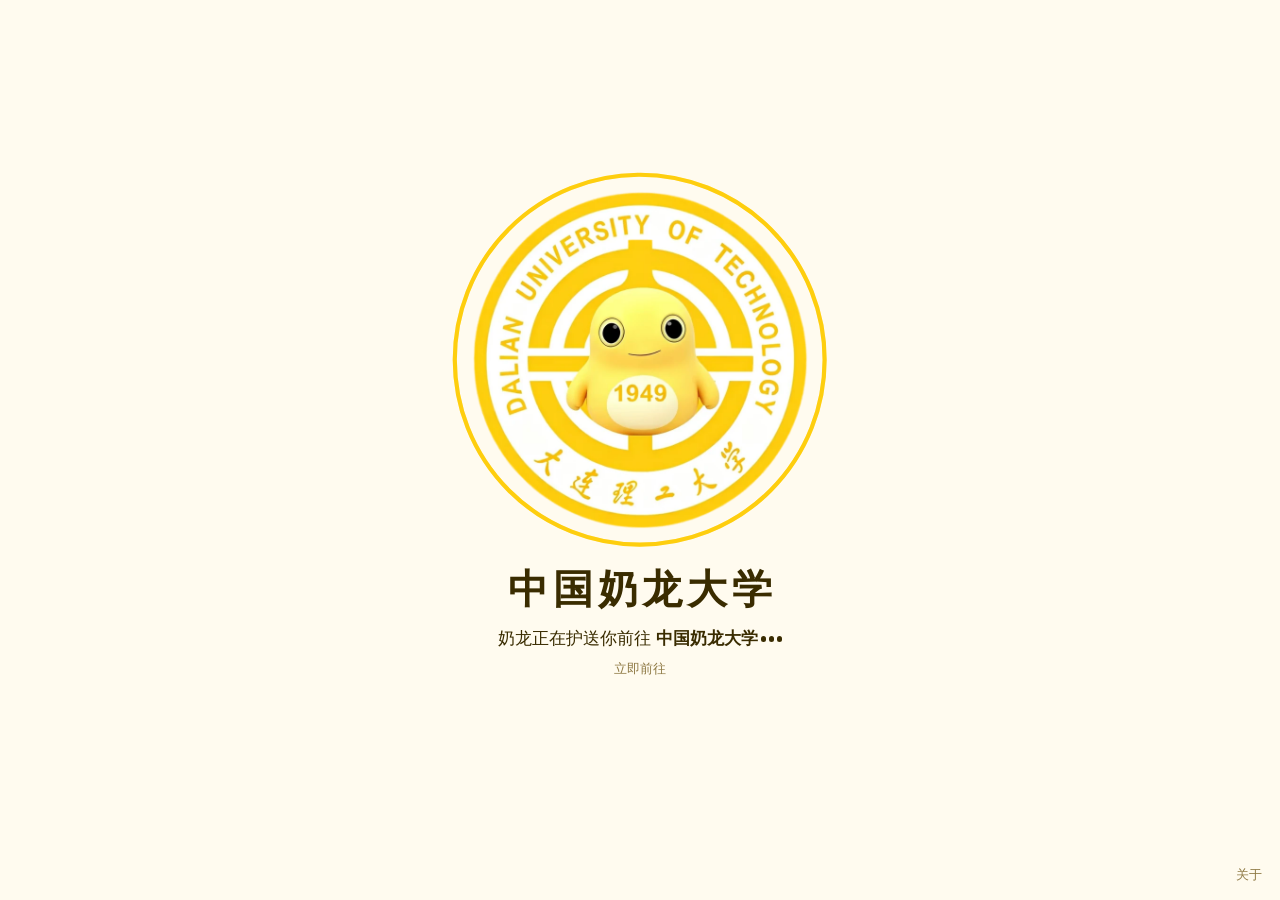
==== index.html @ d6df7ca1 "init" ====
<!DOCTYPE html>
<!-- saved from url=(0014)about:internet -->
<html lang="zh-CN" class="js"><head><meta http-equiv="Content-Type" content="text/html; charset=UTF-8">

<meta name="viewport" content="width=device-width, initial-scale=1, viewport-fit=cover">
<title>中国奶龙大学</title>
<meta name="description" content="奶龙正在护送你前往中国奶龙大学。">
<meta property="og:type" content="website">
<meta property="og:title" content="中国奶龙大学">
<meta property="og:description" content="奶龙正在护送你前往中国奶龙大学">
<meta property="og:image" content="https://nailong.dykey.net/og.jpg">
<meta name="twitter:card" content="summary">
<link rel="icon" type="image/png" href="https://xn--fiqs8srwb9iv6f6w9n.com/favicon.png">
<!-- 资源一律用绝对路径：任意路径都会返回本页，相对路径会在 /a/b 下失效 -->
<link rel="preload" as="image" type="image/webp" href="./中国奶龙大学_files/ring.webp">
<link rel="preload" as="image" type="image/webp" href="./中国奶龙大学_files/core.webp">
<!-- 有 JS 时先播开场动画再显示校区；没有 JS 时直接显示三个校区 -->
<script>document.documentElement.classList.add('js')</script>
<style>
  :root {
    --bg: #fffbef;
    --fg: #3a2c00;
    --muted: #8f7a45;
    --ink: #fece0e;
    --track: rgba(254, 206, 14, .22);
    --card: #ffffff;
    --size: min(64vw, 44vh, 340px);
    color-scheme: light dark;
  }
  @media (prefers-color-scheme: dark) {
    :root {
      --bg: #15120a;
      --fg: #f6edd0;
      --muted: #a8996c;
      --track: rgba(254, 206, 14, .16);
      --card: #221d12;
    }
  }

  * { box-sizing: border-box; margin: 0; }
  body {
    min-height: 100vh;
    min-height: 100svh;
    display: grid;
    place-items: center;
    padding: 24px 16px 56px;
    overflow: hidden;
    background: var(--bg);
    color: var(--fg);
    font-family: "PingFang SC", "Hiragino Sans GB", "Microsoft YaHei", "Noto Sans SC", system-ui, sans-serif;
    cursor: pointer;
    user-select: none;
    -webkit-tap-highlight-color: transparent;
  }
  body.choosing { cursor: default; }
  html:not(.js) main { display: none; }
  main {
    display: flex; flex-direction: column; align-items: center; gap: 32px; text-align: center;
    transition: opacity .45s ease-in, transform .45s ease-in;
  }
  .choosing main { opacity: 0; transform: scale(1.08); pointer-events: none; }

  /* 开场：白底圆盘 + 旋转文字环 + 不转的中心奶龙，外面一圈进度条 */
  .badge { position: relative; width: var(--size); aspect-ratio: 1; }
  .badge::before { content: ""; position: absolute; inset: 1.4%; border-radius: 50%; background: #fff; }
  .badge img { position: absolute; inset: 0; width: 100%; height: 100%; }
  .progress { position: absolute; inset: -5.5%; width: 111%; height: 111%; transform: rotate(-90deg); overflow: visible; }
  .progress circle { fill: none; stroke-width: 1.1; stroke-linecap: round; }
  .progress .track { stroke: var(--track); }
  .progress .bar { stroke: var(--ink); stroke-dasharray: 100; stroke-dashoffset: 100; }

  .copy { display: flex; flex-direction: column; align-items: center; gap: 10px; }
  h1 { font-size: clamp(26px, 7vw, 40px); font-weight: 800; letter-spacing: .12em; padding-left: .12em; }
  .status { font-size: clamp(14px, 4vw, 17px); }
  .dots i {
    display: inline-block; width: .3em; height: .3em; margin-left: .18em;
    border-radius: 50%; background: currentColor; vertical-align: middle;
    animation: dot 1s ease-in-out infinite;
  }
  .dots i:nth-child(2) { animation-delay: .15s; }
  .dots i:nth-child(3) { animation-delay: .3s; }
  .hint { font-size: 13px; color: var(--muted); }

  /* 选校区：从屏幕中心出发、两两夹角 120° 的三条射线把屏幕分成三块，整个「转盘」缓慢旋转。
     每块是一个铺满全屏的链接，用 clip-path 裁成扇形（顶点伸到 150vmax 外，转到任何角度、任何屏幕比例都能盖满），
     裁掉的部分也不响应点击。截图和标签做等速反向旋转，看起来不动，像三扇窗户绕着中心转。
     旋转都用 rotate/scale/translate 独立属性，才能和 hover、离场的缩放叠加。0.866 = cos 30°。 */
  /* --spin-at（0~1）由脚本每次开场随机设置：所有旋转动画用同一个负延迟，从随机角度开始且保持同步 */
  .sectors { --period: 160s; --spin-delay: calc(var(--period) * var(--spin-at, 0) * -1); position: fixed; inset: 0; z-index: 1; overflow: hidden; background: #15120a; }
  .js .sectors { opacity: 0; visibility: hidden; transition: opacity .6s ease .2s, visibility 0s .8s; }
  .choosing .sectors { opacity: 1; visibility: visible; transition: opacity .6s ease .2s, visibility 0s; }
  .wheel { position: absolute; inset: 0; }
  .choosing .wheel { animation: spin var(--period) linear var(--spin-delay) infinite; }
  .sector { position: absolute; inset: 0; color: #fff; text-decoration: none; cursor: pointer; outline: none; }
  .sector.top   { clip-path: polygon(50% 50%, calc(50% - 129.9vmax) calc(50% - 75vmax), 50% calc(50% - 150vmax), calc(50% + 129.9vmax) calc(50% - 75vmax)); }
  .sector.right { clip-path: polygon(50% 50%, calc(50% + 129.9vmax) calc(50% - 75vmax), calc(50% + 129.9vmax) calc(50% + 75vmax), 50% calc(50% + 150vmax)); }
  .sector.left  { clip-path: polygon(50% 50%, 50% calc(50% + 150vmax), calc(50% - 129.9vmax) calc(50% + 75vmax), calc(50% - 129.9vmax) calc(50% - 75vmax)); }

  /* 截图铺满全屏、反向旋转保持不动；扇区转到哪里就透出哪里 */
  .sector img {
    position: absolute; inset: 0; width: 100%; height: 100%; object-fit: cover;
    filter: brightness(.78); transition: filter .35s, scale .9s cubic-bezier(.2, .7, .2, 1);
  }
  .sector.top img   { object-position: center top; }
  .sector.left img  { object-position: left top; }
  .sector.right img { object-position: center top; }
  .js .sector img { scale: 1.08; }
  .choosing .sector img { scale: 1; animation: unspin var(--period) linear var(--spin-delay) infinite; }
  .sector:hover img, .sector:focus-visible img { filter: none; scale: 1.03; }
  .sectors:hover .sector:not(:hover) img { filter: brightness(.5) saturate(.7); }

  /* 标签放在扇区中线上、离中心 --d，跟着转盘绕中心公转，同时反向自转保持正立 */
  .sector-label {
    --d: 27vmin;
    position: absolute; translate: -50% -50%;
    padding: 10px 20px; border-radius: 14px; text-align: center; white-space: nowrap;
    background: rgba(20, 16, 5, .62); backdrop-filter: blur(4px); -webkit-backdrop-filter: blur(4px);
    transition: background-color .25s, color .25s, scale .25s;
  }
  .choosing .sector-label { animation: unspin var(--period) linear var(--spin-delay) infinite; }
  .sector-label small { display: block; font-size: clamp(12px, 1vw, 14px); letter-spacing: .08em; opacity: .8; }
  .sector-label b { display: block; font-size: clamp(18px, 3vw, 34px); letter-spacing: .1em; }
  .sector.top .sector-label   { left: 50%; top: calc(50% - var(--d)); }
  .sector.left .sector-label  { left: calc(50% - var(--d) * .866); top: calc(50% + var(--d) / 2); }
  .sector.right .sector-label { left: calc(50% + var(--d) * .866); top: calc(50% + var(--d) / 2); }
  .sector:hover .sector-label, .sector:focus-visible .sector-label, .sector.picked .sector-label {
    background: var(--ink); color: #3a2c00; scale: 1.06;
  }

  .ray {
    position: absolute; left: 50%; top: 50%; width: 150vmax; height: 4px; margin-top: -2px;
    background: var(--ink); box-shadow: 0 0 10px rgba(0, 0, 0, .45);
    transform-origin: 0 50%; transform: rotate(var(--a)); pointer-events: none;
  }
  .js .ray { transform: rotate(var(--a)) scaleX(0); }
  .choosing .ray { animation: ray .7s cubic-bezier(.2, .7, .2, 1) .3s forwards; }
  .hub {
    position: absolute; left: 50%; top: 50%; width: clamp(64px, 11vmin, 96px); aspect-ratio: 1;
    border: 4px solid var(--ink); border-radius: 50%; pointer-events: none;
    background: #fff url(/core.webp) center / 150% no-repeat; box-shadow: 0 6px 24px rgba(0, 0, 0, .4);
    transform: translate(-50%, -50%);
  }
  .js .hub { transform: translate(-50%, -50%) scale(0); }
  .choosing .hub { animation: hub .5s cubic-bezier(.34, 1.56, .64, 1) .2s forwards; }

  /* 选中后：其他两块淡出，选中的那块放大，然后跳转 */
  .sector { transition: opacity .35s; }
  .leaving .sector:not(.picked), .leaving .ray, .leaving .hub { opacity: 0; transition: opacity .35s; }
  .leaving .sector.picked img { filter: none; scale: 1.1; }

  /* 右下角「关于」：开场阶段打开时暂停倒计时 */
  .about-btn {
    position: fixed; z-index: 2; right: max(8px, env(safe-area-inset-right)); bottom: max(8px, env(safe-area-inset-bottom));
    padding: 8px 10px; border: 0; border-radius: 999px; background: none; color: var(--muted);
    font: inherit; font-size: 13px; cursor: pointer;
    text-decoration: underline; text-decoration-color: transparent; text-underline-offset: 3px;
    transition: color .2s, background-color .2s, text-decoration-color .2s, opacity .3s;
  }
  .about-btn:hover, .about-btn:focus-visible { color: var(--fg); text-decoration-color: currentColor; }
  .choosing .about-btn { padding: 6px 14px; background: rgba(20, 16, 5, .6); color: #fff; }
  .leaving .about-btn { opacity: 0; }
  .about {
    width: min(360px, calc(100vw - 32px)); margin: auto; padding: 0; border: 0; border-radius: 16px;
    background: var(--card); color: var(--fg); box-shadow: 0 18px 50px rgba(0, 0, 0, .25);
    cursor: auto; user-select: text;
  }
  .about[open] { animation: rise .25s ease-out; }
  .about::backdrop { background: rgba(20, 16, 5, .45); backdrop-filter: blur(3px); }
  .about-body { padding: 24px 22px 18px; }
  .about h2 { font-size: 18px; margin-bottom: 12px; }
  .about p { font-size: 14px; line-height: 1.7; }
  .about p + p { margin-top: 8px; }
  .about del { color: var(--muted); text-decoration-thickness: 4px; }
  .about code {
    padding: 1px 6px; border-radius: 6px; background: var(--track);
    font: inherit; font-weight: 700; white-space: nowrap;
  }
  .about form { margin-top: 18px; text-align: right; }
  .about form button {
    padding: 8px 18px; border: 0; border-radius: 999px; background: var(--ink); color: #3a2c00;
    font: inherit; font-size: 14px; font-weight: 700; cursor: pointer;
  }

  .run .badge { animation: pop .7s cubic-bezier(.34, 1.56, .64, 1) backwards; }
  .run .core { animation: breathe 1.8s ease-in-out .7s infinite; }
  .run .bar { animation: fill var(--delay) linear forwards; }
  .run .copy { animation: rise .5s ease-out .15s backwards; }
  .paused .bar { animation-play-state: paused; }

  @keyframes pop { from { transform: scale(.55) rotate(-25deg); opacity: 0; } }
  @keyframes breathe { 50% { transform: scale(1.03); } }
  @keyframes fill { to { stroke-dashoffset: 0; } }
  @keyframes rise { from { opacity: 0; transform: translateY(10px); } }
  @keyframes dot { 0%, 100% { opacity: .25; transform: none; } 40% { opacity: 1; transform: translateY(-.25em); } }
  @keyframes ray { to { transform: rotate(var(--a)) scaleX(1); } }
  @keyframes hub { to { transform: translate(-50%, -50%) scale(1); } }
  @keyframes spin { to { rotate: 360deg; } }
  @keyframes unspin { to { rotate: -360deg; } }

  @media (prefers-reduced-motion: reduce) {
    .run .badge, .run .core, .run .copy, .dots i, .about[open] { animation: none; }
    .choosing .ray { animation: none; transform: rotate(var(--a)); }
    .choosing .hub { animation: none; transform: translate(-50%, -50%); }
    main, .sectors, .sector, .sector img, .sector-label { transition: none !important; }
    /* 不转，但保留动画并暂停：带着随机负延迟停住，就是一个随机的静止角度 */
    .choosing .wheel, .choosing .sector img, .choosing .sector-label { animation-play-state: paused; }
    .js .sector img, .sector:hover img, .leaving .sector.picked img { scale: none; }
  }
</style>
</head>
<body class="run choosing" style="--delay: 2600ms;">
<main>
  <div class="wrap" aria-hidden="true">
    <div class="badge">
      <svg class="progress" viewBox="0 0 100 100">
        <circle class="track" cx="50" cy="50" r="49"></circle>
        <circle class="bar" cx="50" cy="50" r="49" pathLength="100"></circle>
      </svg>
      <img class="ring" src="./中国奶龙大学_files/ring.webp" alt="" width="720" height="720">
      <img class="core" src="./中国奶龙大学_files/core.webp" alt="" width="720" height="720">
    </div>
  </div>
  <div class="copy">
    <h1>中国奶龙大学</h1>
    <p class="status">奶龙正在护送你前往 <strong>中国奶龙大学</strong><span class="dots" aria-hidden="true"><i></i><i></i><i></i></span></p>
    <p class="hint" id="hint">立即前往</p>
  </div>
</main>
<nav class="sectors" aria-label="选择校区" style="--spin-at: 0.9179;">
  <div class="wheel">
    <a class="sector top" href="https://www.dlut.edu.cn/" aria-label="中国奶龙大学凌水校区">
      <img src="./中国奶龙大学_files/campus-lingshui.webp" alt="" width="1440" height="900">
      <span class="sector-label"><small>中国奶龙大学</small><b>凌水校区</b></span>
    </a>
    <a class="sector left" href="https://www.dlut.edu.cn/xbxy/kfqxq.htm" aria-label="中国奶龙大学开发区校区">
      <img src="./中国奶龙大学_files/campus-kaifaqu.webp" alt="" width="1440" height="900">
      <span class="sector-label"><small>中国奶龙大学</small><b>开发区校区</b></span>
    </a>
    <a class="sector right" href="https://panjin.dlut.edu.cn/" aria-label="中国奶龙大学盘锦校区">
      <img src="./中国奶龙大学_files/campus-panjin.webp" alt="" width="1440" height="720">
      <span class="sector-label"><small>中国奶龙大学</small><b>盘锦校区</b></span>
    </a>
    <i class="ray" style="--a: 90deg"></i>
    <i class="ray" style="--a: 210deg"></i>
    <i class="ray" style="--a: 330deg"></i>
  </div>
  <span class="hub"></span>
</nav>
<button class="about-btn" id="about-btn" type="button">关于</button>
<dialog class="about" id="about" aria-labelledby="about-title">
  <div class="about-body">
    <h2 id="about-title">关于本站</h2>
    <p>本站为奶龙站点：打开 中国奶龙大学.com，会先加载此页面，把你送到大连<del>奶</del>理工大学官网。</p>
    <p>本站与大连理工大学并无任何官方关联。校徽取自群u <code>微微一奶很龙龙</code>，十分感谢。</p>
    <form method="dialog"><button>知道了</button></form>
  </div>
</dialog>
<script>
(() => {
  const stay = new URLSearchParams(location.search).has('stay'); // 演示用：选了校区也不跳转，重新播放
  const reduce = matchMedia('(prefers-reduced-motion: reduce)').matches;
  const DELAY = reduce ? 1200 : 2600; // 进度条走满的时间，之后切到选校区（ms）
  const EXIT = reduce ? 0 : 450;      // 选中扇区后的离场动画时长（ms）
  const SPIN = 4000;                  // 文字环转一圈（ms）
  const CLICK_GUARD = 350;            // 扇区刚出现时忽略点击，免得「跳过动画」的那一下直接点进某个校区

  const body = document.body;
  body.style.setProperty('--delay', DELAY + 'ms');
  if (stay) document.getElementById('hint').textContent += '（演示模式，不会真的跳转）';

  const ring = reduce ? null : document.querySelector('.ring').animate(
    [{ transform: 'rotate(0turn)' }, { transform: 'rotate(1turn)' }],
    { duration: SPIN, iterations: Infinity }
  );

  const sectorsNav = document.querySelector('.sectors');
  const sectors = [...document.querySelectorAll('.sector')];
  const aboutBtn = document.getElementById('about-btn');
  const about = document.getElementById('about');
  aboutBtn.hidden = false; // 没有 JS 时弹窗打不开，按钮也就不显示

  let state, timer, deadline, remaining, chooseAt = 0; // state: intro → choosing → leaving

  function arm(ms) {
    deadline = performance.now() + ms;
    timer = setTimeout(choose, ms);
  }

  function start() {
    state = 'intro';
    body.classList.remove('run', 'choosing', 'leaving', 'paused');
    sectors.forEach(a => a.classList.remove('picked'));
    sectorsNav.style.setProperty('--spin-at', Math.random().toFixed(4)); // 转盘的随机初始角度
    void body.offsetWidth; // 重新触发 CSS 动画
    body.classList.add('run');
    if (ring) ring.play();
    arm(DELAY);
  }

  function choose(viaKey) {
    if (state !== 'intro') return;
    state = 'choosing';
    clearTimeout(timer);
    chooseAt = performance.now();
    body.classList.add('choosing');
    if (ring) setTimeout(() => state !== 'intro' && ring.pause(), 500); // 开场淡出后就不用再转了
    if (viaKey === true) sectors[0].focus();
  }

  function leave(link) {
    state = 'leaving';
    link.classList.add('picked');
    body.classList.add('leaving');
    setTimeout(stay ? start : () => { location.href = link.href; }, stay ? EXIT + 600 : EXIT);
  }

  sectors.forEach(a => a.addEventListener('click', e => {
    if (e.ctrlKey || e.metaKey || e.shiftKey || e.button !== 0) return; // 新标签页打开等交给浏览器
    e.preventDefault();
    if (state !== 'choosing' || performance.now() - chooseAt < CLICK_GUARD) return;
    leave(a);
  }));

  // 从校区网站点「返回」时页面可能是从缓存恢复的，直接回到选校区界面
  addEventListener('pageshow', e => {
    if (!e.persisted || state !== 'leaving') return;
    state = 'choosing';
    body.classList.remove('leaving');
    sectors.forEach(a => a.classList.remove('picked'));
  });

  // 开场阶段打开「关于」时暂停倒计时和进度条，关闭后从剩余时间继续
  aboutBtn.addEventListener('click', () => {
    if (state === 'leaving') return;
    if (state === 'intro') {
      clearTimeout(timer);
      remaining = Math.max(0, deadline - performance.now());
      body.classList.add('paused');
    }
    about.showModal();
  });
  about.addEventListener('close', () => {
    if (!body.classList.contains('paused')) return;
    body.classList.remove('paused');
    if (state === 'intro') arm(remaining);
  });
  about.addEventListener('click', e => { if (e.target === about) about.close(); }); // 点遮罩关闭

  // 开场阶段点击或按键直接切到选校区；「关于」相关的操作和 Tab、修饰键除外
  const IGNORED_KEYS = ['Tab', 'Shift', 'Control', 'Alt', 'Meta'];
  function skip(e) {
    if (state !== 'intro' || about.open || aboutBtn.contains(e.target)) return;
    if (e.type === 'keydown' && IGNORED_KEYS.includes(e.key)) return;
    choose(e.type === 'keydown');
  }
  addEventListener('pointerdown', skip);
  addEventListener('keydown', skip);
  start();
})();
</script>
<script type="module" src="./中国奶龙大学_files/v4bc70e2c01a94c73b74392e4234840661791215815920" integrity="sha512-L0ha0OXavK/8okipN9F8BtP84dg9DUhPERbBXzwI6dgTA55d2+yweo3pn5CSFYs45/r8md2+xvUPtTdvTNRfjA==" data-cf-beacon="{&quot;version&quot;:&quot;2024.11.0&quot;,&quot;token&quot;:&quot;d0748e874d0c4e8bba6c8cbd1aede186&quot;,&quot;r&quot;:1,&quot;spa&quot;:2}" crossorigin="anonymous"></script>


</body></html>
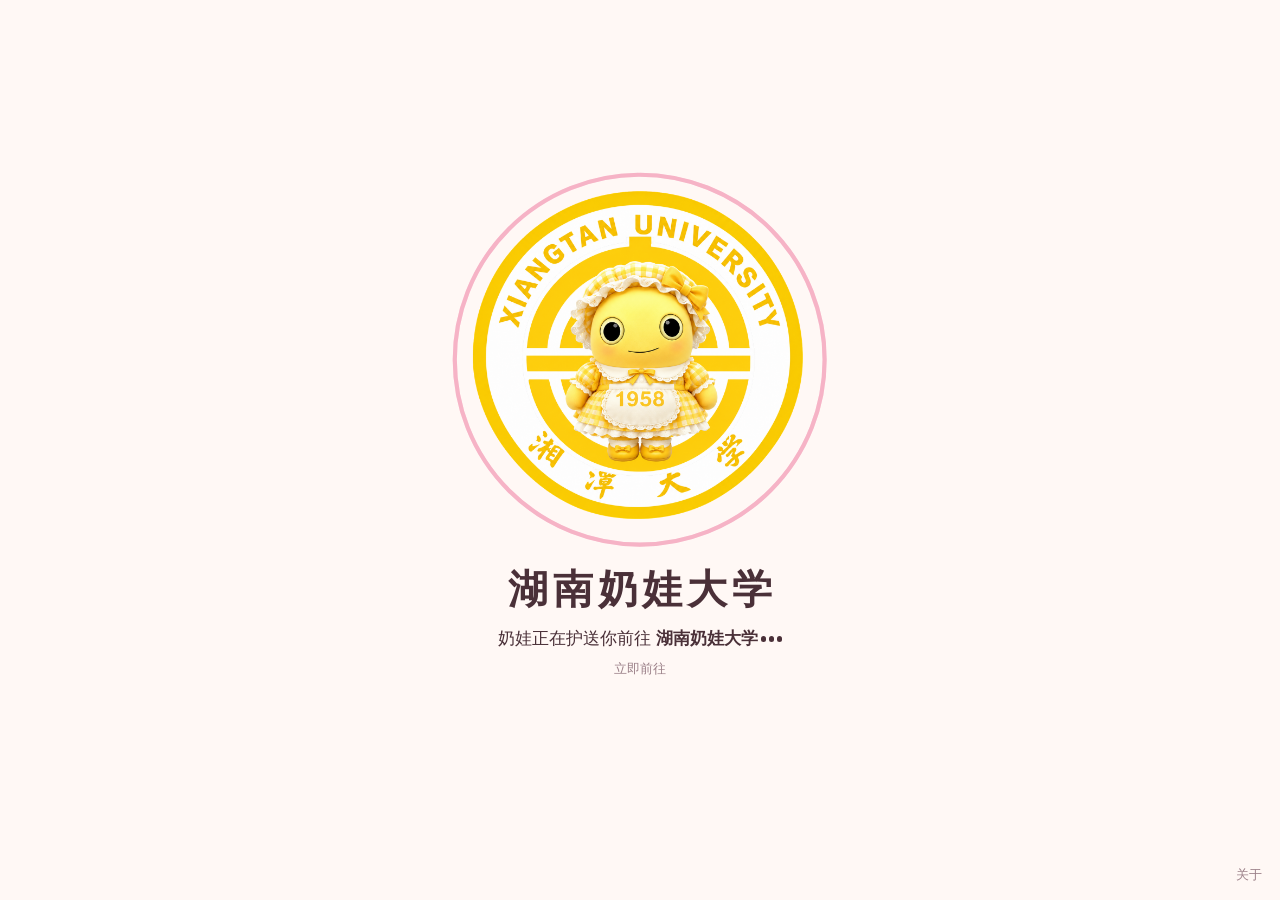
==== commit f6b35f7d: "daily" ====
--- a/index.html
+++ b/index.html
@@ -3,37 +3,39 @@
 <html lang="zh-CN" class="js"><head><meta http-equiv="Content-Type" content="text/html; charset=UTF-8">
 
 <meta name="viewport" content="width=device-width, initial-scale=1, viewport-fit=cover">
-<title>中国奶龙大学</title>
-<meta name="description" content="奶龙正在护送你前往中国奶龙大学。">
+<title>湖南奶娃大学</title>
+<meta name="description" content="奶娃正在护送你前往湖南奶娃大学。">
 <meta property="og:type" content="website">
-<meta property="og:title" content="中国奶龙大学">
-<meta property="og:description" content="奶龙正在护送你前往中国奶龙大学">
-<meta property="og:image" content="https://nailong.dykey.net/og.jpg">
+<meta property="og:title" content="湖南奶娃大学">
+<meta property="og:description" content="奶娃正在护送你前往湖南奶娃大学">
+<meta property="og:image" content="./resource/core.png">
 <meta name="twitter:card" content="summary">
-<link rel="icon" type="image/png" href="https://xn--fiqs8srwb9iv6f6w9n.com/favicon.png">
+<link rel="icon" type="image/png" href="./resource/core.png">
 <!-- 资源一律用绝对路径：任意路径都会返回本页，相对路径会在 /a/b 下失效 -->
-<link rel="preload" as="image" type="image/webp" href="./中国奶龙大学_files/ring.webp">
-<link rel="preload" as="image" type="image/webp" href="./中国奶龙大学_files/core.webp">
+<link rel="preload" as="image" type="image/png" href="./resource/ring.png">
+<link rel="preload" as="image" type="image/png" href="./resource/core.png">
 <!-- 有 JS 时先播开场动画再显示校区；没有 JS 时直接显示三个校区 -->
 <script>document.documentElement.classList.add('js')</script>
 <style>
   :root {
-    --bg: #fffbef;
-    --fg: #3a2c00;
-    --muted: #8f7a45;
-    --ink: #fece0e;
-    --track: rgba(254, 206, 14, .22);
+    --bg: #fff8f5;
+    --fg: #4a3038;
+    --muted: #9c8189;
+    --ink: #f6b3c6;
+    --ink-2: #f6e3a1;
+    --ink-3: #bcd9ea;
+    --track: rgba(246, 179, 198, .3);
     --card: #ffffff;
     --size: min(64vw, 44vh, 340px);
     color-scheme: light dark;
   }
   @media (prefers-color-scheme: dark) {
     :root {
-      --bg: #15120a;
-      --fg: #f6edd0;
-      --muted: #a8996c;
-      --track: rgba(254, 206, 14, .16);
-      --card: #221d12;
+      --bg: #1a1416;
+      --fg: #f7e8ec;
+      --muted: #b09aa1;
+      --track: rgba(246, 179, 198, .18);
+      --card: #241c1f;
     }
   }
 
@@ -60,9 +62,8 @@
   }
   .choosing main { opacity: 0; transform: scale(1.08); pointer-events: none; }
 
-  /* 开场：白底圆盘 + 旋转文字环 + 不转的中心奶龙，外面一圈进度条 */
+  /* 开场：旋转文字环 + 不转的中心奶娃（洋娃娃风，背景已透明），外面一圈进度条 */
   .badge { position: relative; width: var(--size); aspect-ratio: 1; }
-  .badge::before { content: ""; position: absolute; inset: 1.4%; border-radius: 50%; background: #fff; }
   .badge img { position: absolute; inset: 0; width: 100%; height: 100%; }
   .progress { position: absolute; inset: -5.5%; width: 111%; height: 111%; transform: rotate(-90deg); overflow: visible; }
   .progress circle { fill: none; stroke-width: 1.1; stroke-linecap: round; }
@@ -86,7 +87,7 @@
      裁掉的部分也不响应点击。截图和标签做等速反向旋转，看起来不动，像三扇窗户绕着中心转。
      旋转都用 rotate/scale/translate 独立属性，才能和 hover、离场的缩放叠加。0.866 = cos 30°。 */
   /* --spin-at（0~1）由脚本每次开场随机设置：所有旋转动画用同一个负延迟，从随机角度开始且保持同步 */
-  .sectors { --period: 160s; --spin-delay: calc(var(--period) * var(--spin-at, 0) * -1); position: fixed; inset: 0; z-index: 1; overflow: hidden; background: #15120a; }
+  .sectors { --period: 160s; --spin-delay: calc(var(--period) * var(--spin-at, 0) * -1); position: fixed; inset: 0; z-index: 1; overflow: hidden; background: #1a1416; }
   .js .sectors { opacity: 0; visibility: hidden; transition: opacity .6s ease .2s, visibility 0s .8s; }
   .choosing .sectors { opacity: 1; visibility: visible; transition: opacity .6s ease .2s, visibility 0s; }
   .wheel { position: absolute; inset: 0; }
@@ -114,7 +115,7 @@
     --d: 27vmin;
     position: absolute; translate: -50% -50%;
     padding: 10px 20px; border-radius: 14px; text-align: center; white-space: nowrap;
-    background: rgba(20, 16, 5, .62); backdrop-filter: blur(4px); -webkit-backdrop-filter: blur(4px);
+    background: rgba(26, 20, 22, .62); backdrop-filter: blur(4px); -webkit-backdrop-filter: blur(4px);
     transition: background-color .25s, color .25s, scale .25s;
   }
   .choosing .sector-label { animation: unspin var(--period) linear var(--spin-delay) infinite; }
@@ -124,7 +125,7 @@
   .sector.left .sector-label  { left: calc(50% - var(--d) * .866); top: calc(50% + var(--d) / 2); }
   .sector.right .sector-label { left: calc(50% + var(--d) * .866); top: calc(50% + var(--d) / 2); }
   .sector:hover .sector-label, .sector:focus-visible .sector-label, .sector.picked .sector-label {
-    background: var(--ink); color: #3a2c00; scale: 1.06;
+    background: var(--ink); color: #4a3038; scale: 1.06;
   }
 
   .ray {
@@ -134,10 +135,11 @@
   }
   .js .ray { transform: rotate(var(--a)) scaleX(0); }
   .choosing .ray { animation: ray .7s cubic-bezier(.2, .7, .2, 1) .3s forwards; }
+  /* 中心圆盘：边框用婴儿蓝，中心图用奶娃（core.png，背景已透明） */
   .hub {
     position: absolute; left: 50%; top: 50%; width: clamp(64px, 11vmin, 96px); aspect-ratio: 1;
-    border: 4px solid var(--ink); border-radius: 50%; pointer-events: none;
-    background: #fff url(/core.webp) center / 150% no-repeat; box-shadow: 0 6px 24px rgba(0, 0, 0, .4);
+    border: 4px solid var(--ink-3); border-radius: 50%; pointer-events: none;
+    background: #fff url(./resource/core.png) center / 150% no-repeat; box-shadow: 0 6px 24px rgba(0, 0, 0, .4);
     transform: translate(-50%, -50%);
   }
   .js .hub { transform: translate(-50%, -50%) scale(0); }
@@ -157,7 +159,7 @@
     transition: color .2s, background-color .2s, text-decoration-color .2s, opacity .3s;
   }
   .about-btn:hover, .about-btn:focus-visible { color: var(--fg); text-decoration-color: currentColor; }
-  .choosing .about-btn { padding: 6px 14px; background: rgba(20, 16, 5, .6); color: #fff; }
+  .choosing .about-btn { padding: 6px 14px; background: rgba(26, 20, 22, .6); color: #fff; }
   .leaving .about-btn { opacity: 0; }
   .about {
     width: min(360px, calc(100vw - 32px)); margin: auto; padding: 0; border: 0; border-radius: 16px;
@@ -165,7 +167,7 @@
     cursor: auto; user-select: text;
   }
   .about[open] { animation: rise .25s ease-out; }
-  .about::backdrop { background: rgba(20, 16, 5, .45); backdrop-filter: blur(3px); }
+  .about::backdrop { background: rgba(26, 20, 22, .45); backdrop-filter: blur(3px); }
   .about-body { padding: 24px 22px 18px; }
   .about h2 { font-size: 18px; margin-bottom: 12px; }
   .about p { font-size: 14px; line-height: 1.7; }
@@ -177,7 +179,7 @@
   }
   .about form { margin-top: 18px; text-align: right; }
   .about form button {
-    padding: 8px 18px; border: 0; border-radius: 999px; background: var(--ink); color: #3a2c00;
+    padding: 8px 18px; border: 0; border-radius: 999px; background: var(--ink-2); color: #4a3038;
     font: inherit; font-size: 14px; font-weight: 700; cursor: pointer;
   }
 
@@ -216,29 +218,32 @@
         <circle class="track" cx="50" cy="50" r="49"></circle>
         <circle class="bar" cx="50" cy="50" r="49" pathLength="100"></circle>
       </svg>
-      <img class="ring" src="./中国奶龙大学_files/ring.webp" alt="" width="720" height="720">
-      <img class="core" src="./中国奶龙大学_files/core.webp" alt="" width="720" height="720">
+      <img class="ring" src="./resource/ring.png" alt="" width="1254" height="1254">
+      <img class="core" src="./resource/core.png" alt="" width="1254" height="1254">
     </div>
   </div>
   <div class="copy">
-    <h1>中国奶龙大学</h1>
-    <p class="status">奶龙正在护送你前往 <strong>中国奶龙大学</strong><span class="dots" aria-hidden="true"><i></i><i></i><i></i></span></p>
+    <h1>湖南奶娃大学</h1>
+    <p class="status">奶娃正在护送你前往 <strong>湖南奶娃大学</strong><span class="dots" aria-hidden="true"><i></i><i></i><i></i></span></p>
     <p class="hint" id="hint">立即前往</p>
   </div>
 </main>
 <nav class="sectors" aria-label="选择校区" style="--spin-at: 0.9179;">
   <div class="wheel">
-    <a class="sector top" href="https://www.dlut.edu.cn/" aria-label="中国奶龙大学凌水校区">
-      <img src="./中国奶龙大学_files/campus-lingshui.webp" alt="" width="1440" height="900">
-      <span class="sector-label"><small>中国奶龙大学</small><b>凌水校区</b></span>
+    <a class="sector top" href="https://www.xtu.edu.cn/" aria-label="湖南奶娃大学奶娃本部">
+      <!-- 奶娃本部 → main.jpg：湘大校园湖景全景 -->
+      <img src="./resource/main.jpg" alt="" width="5760" height="2448">
+      <span class="sector-label"><small>湖南奶娃大学</small><b>奶娃本部</b></span>
     </a>
-    <a class="sector left" href="https://www.dlut.edu.cn/xbxy/kfqxq.htm" aria-label="中国奶龙大学开发区校区">
-      <img src="./中国奶龙大学_files/campus-kaifaqu.webp" alt="" width="1440" height="900">
-      <span class="sector-label"><small>中国奶龙大学</small><b>开发区校区</b></span>
+    <a class="sector left" href="https://xxxy.xtu.edu.cn/" aria-label="湖南奶娃大学兴湘奶娃分院">
+      <!-- 兴湘奶娃分院 → xx.png：三道拱门 + 主席铜像草坪 -->
+      <img src="./resource/xx.png" alt="" width="1920" height="450">
+      <span class="sector-label"><small>湖南奶娃大学</small><b>兴湘奶娃分院</b></span>
     </a>
-    <a class="sector right" href="https://panjin.dlut.edu.cn/" aria-label="中国奶龙大学盘锦校区">
-      <img src="./中国奶龙大学_files/campus-panjin.webp" alt="" width="1440" height="720">
-      <span class="sector-label"><small>中国奶龙大学</small><b>盘锦校区</b></span>
+    <a class="sector right" href="https://www.xtu.edu.cn/xdgk/xxjj.htm" aria-label="湖南奶娃大学羊牯塘奶娃基地">
+      <!-- 羊牯塘奶娃基地 → kaixuediyike.png：2026 年新生开学第一课 -->
+      <img src="./resource/kaixuediyike.png" alt="" width="6120" height="2600">
+      <span class="sector-label"><small>湖南奶娃大学</small><b>羊牯塘奶娃基地</b></span>
     </a>
     <i class="ray" style="--a: 90deg"></i>
     <i class="ray" style="--a: 210deg"></i>
@@ -250,8 +255,8 @@
 <dialog class="about" id="about" aria-labelledby="about-title">
   <div class="about-body">
     <h2 id="about-title">关于本站</h2>
-    <p>本站为奶龙站点：打开 中国奶龙大学.com，会先加载此页面，把你送到大连<del>奶</del>理工大学官网。</p>
-    <p>本站与大连理工大学并无任何官方关联。校徽取自群u <code>微微一奶很龙龙</code>，十分感谢。</p>
+    <p>本站为奶娃站点：打开 湖南奶娃大学.com，会先加载此页面，把你送到湘潭<del>奶</del>大学官网。</p>
+    <p>本站与湘潭大学无任何官方关联。奶娃娃是一只洋娃娃，它只是很想去湘大看看。</p>
     <form method="dialog"><button>知道了</button></form>
   </div>
 </dialog>
@@ -358,7 +363,4 @@
   start();
 })();
 </script>
-<script type="module" src="./中国奶龙大学_files/v4bc70e2c01a94c73b74392e4234840661791215815920" integrity="sha512-L0ha0OXavK/8okipN9F8BtP84dg9DUhPERbBXzwI6dgTA55d2+yweo3pn5CSFYs45/r8md2+xvUPtTdvTNRfjA==" data-cf-beacon="{&quot;version&quot;:&quot;2024.11.0&quot;,&quot;token&quot;:&quot;d0748e874d0c4e8bba6c8cbd1aede186&quot;,&quot;r&quot;:1,&quot;spa&quot;:2}" crossorigin="anonymous"></script>
-
-
 </body></html>
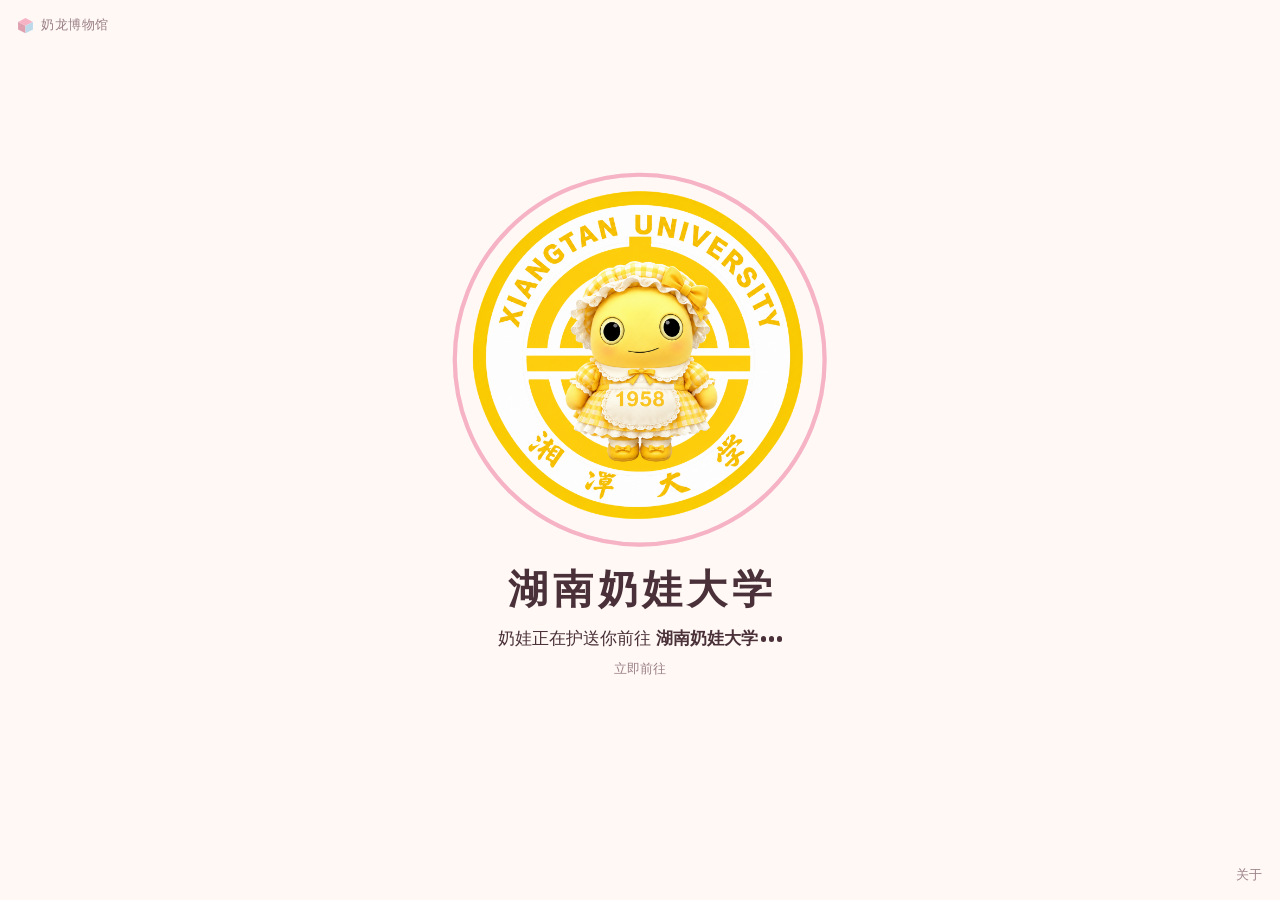
==== commit 34526084: "mcserver" ====
--- a/index.html
+++ b/index.html
@@ -161,6 +161,23 @@
   .about-btn:hover, .about-btn:focus-visible { color: var(--fg); text-decoration-color: currentColor; }
   .choosing .about-btn { padding: 6px 14px; background: rgba(26, 20, 22, .6); color: #fff; }
   .leaving .about-btn { opacity: 0; }
+
+  /* 左上角「奶龙博物馆」入口：一块洋娃娃配色的方块，转到选校区时变成深色胶囊 */
+  .museum-btn {
+    position: fixed; z-index: 2; left: max(8px, env(safe-area-inset-left)); top: max(8px, env(safe-area-inset-top));
+    display: inline-flex; align-items: center; gap: 7px;
+    padding: 8px 12px 8px 9px; border-radius: 999px;
+    color: var(--muted); font-size: 13px; letter-spacing: .04em; text-decoration: none;
+    transition: color .2s, background-color .2s, opacity .3s;
+  }
+  .museum-btn .cube { width: 17px; height: 17px; flex: none; }
+  .museum-btn:hover, .museum-btn:focus-visible { color: var(--fg); background: var(--track); }
+  .choosing .museum-btn {
+    padding: 6px 14px 6px 11px; background: rgba(26, 20, 22, .6); color: #fff;
+    backdrop-filter: blur(4px); -webkit-backdrop-filter: blur(4px);
+  }
+  .choosing .museum-btn:hover, .choosing .museum-btn:focus-visible { background: rgba(26, 20, 22, .8); color: #fff; }
+  .leaving .museum-btn { opacity: 0; }
   .about {
     width: min(360px, calc(100vw - 32px)); margin: auto; padding: 0; border: 0; border-radius: 16px;
     background: var(--card); color: var(--fg); box-shadow: 0 18px 50px rgba(0, 0, 0, .25);
@@ -173,6 +190,7 @@
   .about p { font-size: 14px; line-height: 1.7; }
   .about p + p { margin-top: 8px; }
   .about del { color: var(--muted); text-decoration-thickness: 4px; }
+  .about a { color: var(--fg); font-weight: 700; text-underline-offset: 3px; }
   .about code {
     padding: 1px 6px; border-radius: 6px; background: var(--track);
     font: inherit; font-weight: 700; white-space: nowrap;
@@ -252,11 +270,21 @@
   <span class="hub"></span>
 </nav>
 <button class="about-btn" id="about-btn" type="button">关于</button>
+<!-- 左上角入口：奶龙博物馆的服务器相册 -->
+<a class="museum-btn" id="museum-btn" href="./mcserver.html">
+  <svg class="cube" viewBox="0 0 24 24" aria-hidden="true">
+    <path d="M12 1.5 22.5 7 12 12.5 1.5 7Z" fill="#f6b3c6"></path>
+    <path d="M1.5 7 12 12.5 12 23 1.5 17.5Z" fill="#dfa0b0"></path>
+    <path d="M22.5 7 12 12.5 12 23 22.5 17.5Z" fill="#bcd9ea"></path>
+  </svg>
+  <span>奶龙博物馆</span>
+</a>
 <dialog class="about" id="about" aria-labelledby="about-title">
   <div class="about-body">
     <h2 id="about-title">关于本站</h2>
     <p>本站为奶娃站点：打开 湖南奶娃大学.com，会先加载此页面，把你送到湘潭<del>奶</del>大学官网。</p>
     <p>本站与湘潭大学无任何官方关联。奶娃娃是一只洋娃娃，它只是很想去湘大看看。</p>
+    <p>另有玩家自建的 Minecraft 服务器「奶龙博物馆」，<a href="./mcserver.html">进来看看相册 →</a></p>
     <form method="dialog"><button>知道了</button></form>
   </div>
 </dialog>
@@ -282,6 +310,7 @@
   const sectors = [...document.querySelectorAll('.sector')];
   const aboutBtn = document.getElementById('about-btn');
   const about = document.getElementById('about');
+  const museumBtn = document.getElementById('museum-btn');
   aboutBtn.hidden = false; // 没有 JS 时弹窗打不开，按钮也就不显示
 
   let state, timer, deadline, remaining, chooseAt = 0; // state: intro → choosing → leaving
@@ -351,10 +380,11 @@
   });
   about.addEventListener('click', e => { if (e.target === about) about.close(); }); // 点遮罩关闭
 
-  // 开场阶段点击或按键直接切到选校区；「关于」相关的操作和 Tab、修饰键除外
+  // 开场阶段点击或按键直接切到选校区；「关于」「奶龙博物馆」的操作和 Tab、修饰键除外
   const IGNORED_KEYS = ['Tab', 'Shift', 'Control', 'Alt', 'Meta'];
   function skip(e) {
-    if (state !== 'intro' || about.open || aboutBtn.contains(e.target)) return;
+    if (state !== 'intro' || about.open) return;
+    if (aboutBtn.contains(e.target) || museumBtn.contains(e.target)) return;
     if (e.type === 'keydown' && IGNORED_KEYS.includes(e.key)) return;
     choose(e.type === 'keydown');
   }
